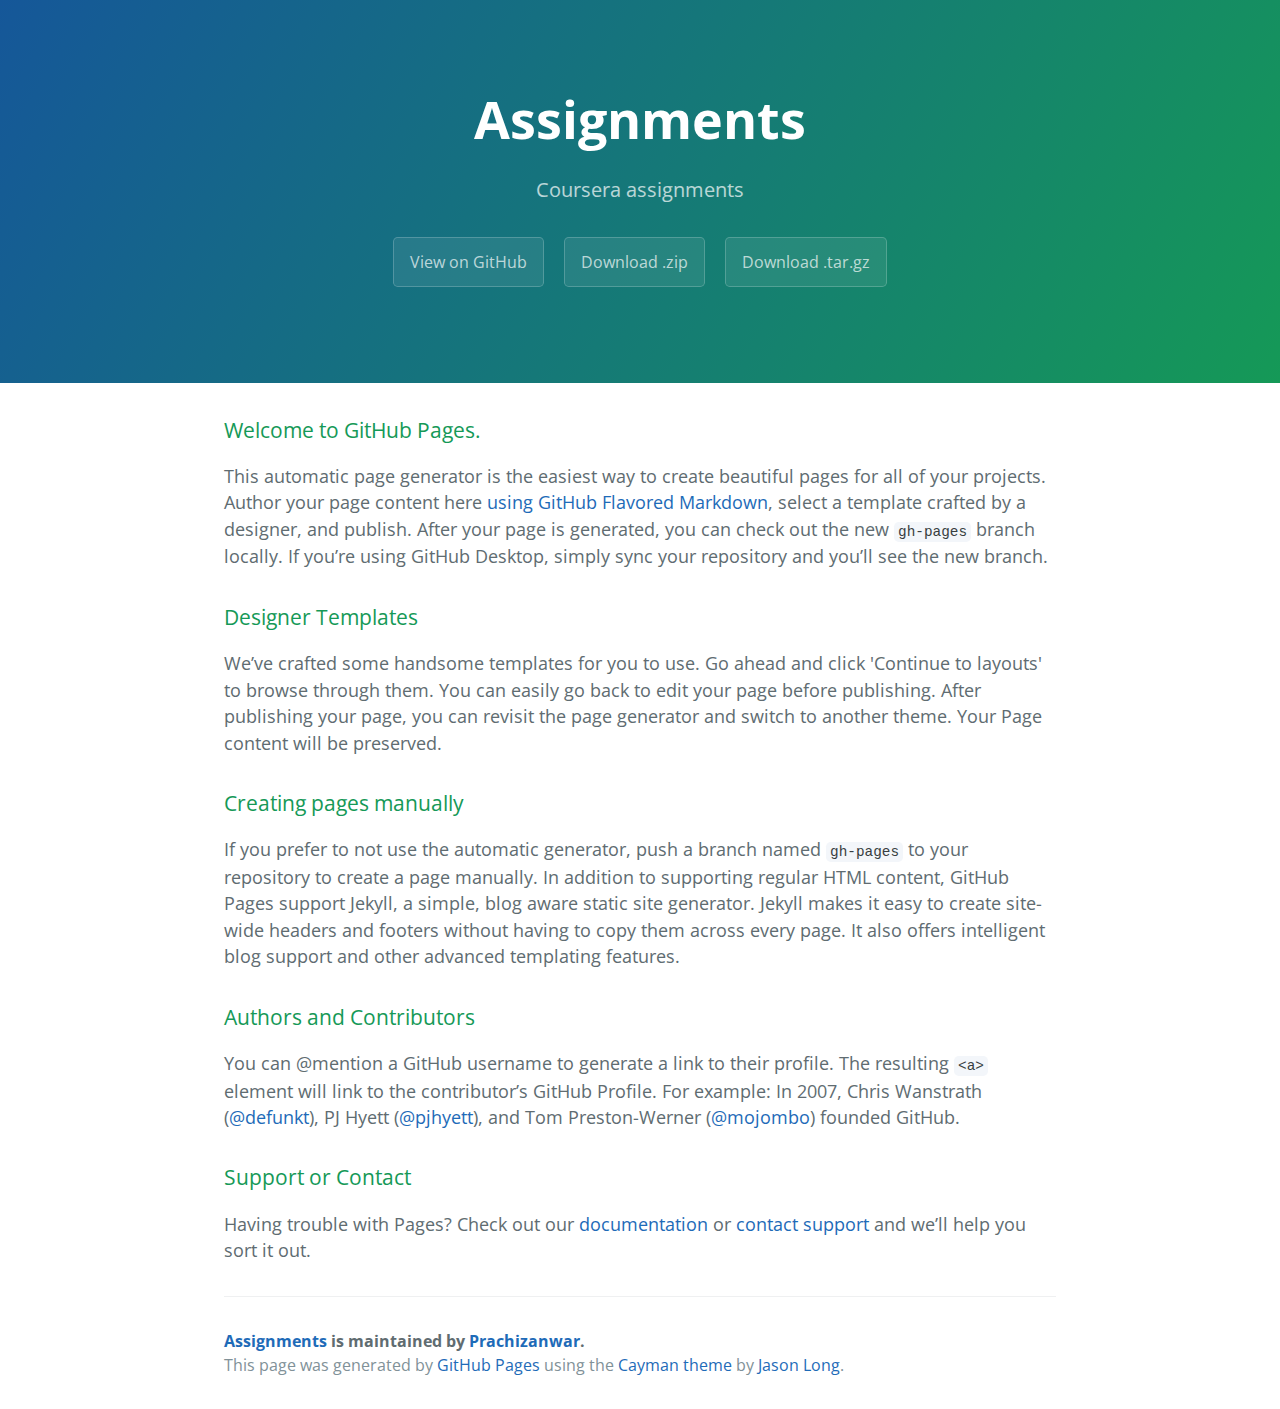
==== index.html @ ec3ff778 "Create gh-pages branch via GitHub" ====
<!DOCTYPE html>
<html lang="en-us">
  <head>
    <meta charset="UTF-8">
    <title>Assignments by Prachizanwar</title>
    <meta name="viewport" content="width=device-width, initial-scale=1">
    <link rel="stylesheet" type="text/css" href="stylesheets/normalize.css" media="screen">
    <link href='https://fonts.googleapis.com/css?family=Open+Sans:400,700' rel='stylesheet' type='text/css'>
    <link rel="stylesheet" type="text/css" href="stylesheets/stylesheet.css" media="screen">
    <link rel="stylesheet" type="text/css" href="stylesheets/github-light.css" media="screen">
  </head>
  <body>
    <section class="page-header">
      <h1 class="project-name">Assignments</h1>
      <h2 class="project-tagline">Coursera assignments</h2>
      <a href="https://github.com/Prachizanwar/Assignments" class="btn">View on GitHub</a>
      <a href="https://github.com/Prachizanwar/Assignments/zipball/master" class="btn">Download .zip</a>
      <a href="https://github.com/Prachizanwar/Assignments/tarball/master" class="btn">Download .tar.gz</a>
    </section>

    <section class="main-content">
      <h3>
<a id="welcome-to-github-pages" class="anchor" href="#welcome-to-github-pages" aria-hidden="true"><span aria-hidden="true" class="octicon octicon-link"></span></a>Welcome to GitHub Pages.</h3>

<p>This automatic page generator is the easiest way to create beautiful pages for all of your projects. Author your page content here <a href="https://guides.github.com/features/mastering-markdown/">using GitHub Flavored Markdown</a>, select a template crafted by a designer, and publish. After your page is generated, you can check out the new <code>gh-pages</code> branch locally. If you’re using GitHub Desktop, simply sync your repository and you’ll see the new branch.</p>

<h3>
<a id="designer-templates" class="anchor" href="#designer-templates" aria-hidden="true"><span aria-hidden="true" class="octicon octicon-link"></span></a>Designer Templates</h3>

<p>We’ve crafted some handsome templates for you to use. Go ahead and click 'Continue to layouts' to browse through them. You can easily go back to edit your page before publishing. After publishing your page, you can revisit the page generator and switch to another theme. Your Page content will be preserved.</p>

<h3>
<a id="creating-pages-manually" class="anchor" href="#creating-pages-manually" aria-hidden="true"><span aria-hidden="true" class="octicon octicon-link"></span></a>Creating pages manually</h3>

<p>If you prefer to not use the automatic generator, push a branch named <code>gh-pages</code> to your repository to create a page manually. In addition to supporting regular HTML content, GitHub Pages support Jekyll, a simple, blog aware static site generator. Jekyll makes it easy to create site-wide headers and footers without having to copy them across every page. It also offers intelligent blog support and other advanced templating features.</p>

<h3>
<a id="authors-and-contributors" class="anchor" href="#authors-and-contributors" aria-hidden="true"><span aria-hidden="true" class="octicon octicon-link"></span></a>Authors and Contributors</h3>

<p>You can @mention a GitHub username to generate a link to their profile. The resulting <code>&lt;a&gt;</code> element will link to the contributor’s GitHub Profile. For example: In 2007, Chris Wanstrath (<a href="https://github.com/defunkt" class="user-mention">@defunkt</a>), PJ Hyett (<a href="https://github.com/pjhyett" class="user-mention">@pjhyett</a>), and Tom Preston-Werner (<a href="https://github.com/mojombo" class="user-mention">@mojombo</a>) founded GitHub.</p>

<h3>
<a id="support-or-contact" class="anchor" href="#support-or-contact" aria-hidden="true"><span aria-hidden="true" class="octicon octicon-link"></span></a>Support or Contact</h3>

<p>Having trouble with Pages? Check out our <a href="https://help.github.com/pages">documentation</a> or <a href="https://github.com/contact">contact support</a> and we’ll help you sort it out.</p>

      <footer class="site-footer">
        <span class="site-footer-owner"><a href="https://github.com/Prachizanwar/Assignments">Assignments</a> is maintained by <a href="https://github.com/Prachizanwar">Prachizanwar</a>.</span>

        <span class="site-footer-credits">This page was generated by <a href="https://pages.github.com">GitHub Pages</a> using the <a href="https://github.com/jasonlong/cayman-theme">Cayman theme</a> by <a href="https://twitter.com/jasonlong">Jason Long</a>.</span>
      </footer>

    </section>

  
  </body>
</html>
---- stylesheets/stylesheet.css ----
* {
  box-sizing: border-box; }

body {
  padding: 0;
  margin: 0;
  font-family: "Open Sans", "Helvetica Neue", Helvetica, Arial, sans-serif;
  font-size: 16px;
  line-height: 1.5;
  color: #606c71; }

a {
  color: #1e6bb8;
  text-decoration: none; }
  a:hover {
    text-decoration: underline; }

.btn {
  display: inline-block;
  margin-bottom: 1rem;
  color: rgba(255, 255, 255, 0.7);
  background-color: rgba(255, 255, 255, 0.08);
  border-color: rgba(255, 255, 255, 0.2);
  border-style: solid;
  border-width: 1px;
  border-radius: 0.3rem;
  transition: color 0.2s, background-color 0.2s, border-color 0.2s; }
  .btn + .btn {
    margin-left: 1rem; }

.btn:hover {
  color: rgba(255, 255, 255, 0.8);
  text-decoration: none;
  background-color: rgba(255, 255, 255, 0.2);
  border-color: rgba(255, 255, 255, 0.3); }

@media screen and (min-width: 64em) {
  .btn {
    padding: 0.75rem 1rem; } }

@media screen and (min-width: 42em) and (max-width: 64em) {
  .btn {
    padding: 0.6rem 0.9rem;
    font-size: 0.9rem; } }

@media screen and (max-width: 42em) {
  .btn {
    display: block;
    width: 100%;
    padding: 0.75rem;
    font-size: 0.9rem; }
    .btn + .btn {
      margin-top: 1rem;
      margin-left: 0; } }

.page-header {
  color: #fff;
  text-align: center;
  background-color: #159957;
  background-image: linear-gradient(120deg, #155799, #159957); }

@media screen and (min-width: 64em) {
  .page-header {
    padding: 5rem 6rem; } }

@media screen and (min-width: 42em) and (max-width: 64em) {
  .page-header {
    padding: 3rem 4rem; } }

@media screen and (max-width: 42em) {
  .page-header {
    padding: 2rem 1rem; } }

.project-name {
  margin-top: 0;
  margin-bottom: 0.1rem; }

@media screen and (min-width: 64em) {
  .project-name {
    font-size: 3.25rem; } }

@media screen and (min-width: 42em) and (max-width: 64em) {
  .project-name {
    font-size: 2.25rem; } }

@media screen and (max-width: 42em) {
  .project-name {
    font-size: 1.75rem; } }

.project-tagline {
  margin-bottom: 2rem;
  font-weight: normal;
  opacity: 0.7; }

@media screen and (min-width: 64em) {
  .project-tagline {
    font-size: 1.25rem; } }

@media screen and (min-width: 42em) and (max-width: 64em) {
  .project-tagline {
    font-size: 1.15rem; } }

@media screen and (max-width: 42em) {
  .project-tagline {
    font-size: 1rem; } }

.main-content :first-child {
  margin-top: 0; }
.main-content img {
  max-width: 100%; }
.main-content h1, .main-content h2, .main-content h3, .main-content h4, .main-content h5, .main-content h6 {
  margin-top: 2rem;
  margin-bottom: 1rem;
  font-weight: normal;
  color: #159957; }
.main-content p {
  margin-bottom: 1em; }
.main-content code {
  padding: 2px 4px;
  font-family: Consolas, "Liberation Mono", Menlo, Courier, monospace;
  font-size: 0.9rem;
  color: #383e41;
  background-color: #f3f6fa;
  border-radius: 0.3rem; }
.main-content pre {
  padding: 0.8rem;
  margin-top: 0;
  margin-bottom: 1rem;
  font: 1rem Consolas, "Liberation Mono", Menlo, Courier, monospace;
  color: #567482;
  word-wrap: normal;
  background-color: #f3f6fa;
  border: solid 1px #dce6f0;
  border-radius: 0.3rem; }
  .main-content pre > code {
    padding: 0;
    margin: 0;
    font-size: 0.9rem;
    color: #567482;
    word-break: normal;
    white-space: pre;
    background: transparent;
    border: 0; }
.main-content .highlight {
  margin-bottom: 1rem; }
  .main-content .highlight pre {
    margin-bottom: 0;
    word-break: normal; }
.main-content .highlight pre, .main-content pre {
  padding: 0.8rem;
  overflow: auto;
  font-size: 0.9rem;
  line-height: 1.45;
  border-radius: 0.3rem; }
.main-content pre code, .main-content pre tt {
  display: inline;
  max-width: initial;
  padding: 0;
  margin: 0;
  overflow: initial;
  line-height: inherit;
  word-wrap: normal;
  background-color: transparent;
  border: 0; }
  .main-content pre code:before, .main-content pre code:after, .main-content pre tt:before, .main-content pre tt:after {
    content: normal; }
.main-content ul, .main-content ol {
  margin-top: 0; }
.main-content blockquote {
  padding: 0 1rem;
  margin-left: 0;
  color: #819198;
  border-left: 0.3rem solid #dce6f0; }
  .main-content blockquote > :first-child {
    margin-top: 0; }
  .main-content blockquote > :last-child {
    margin-bottom: 0; }
.main-content table {
  display: block;
  width: 100%;
  overflow: auto;
  word-break: normal;
  word-break: keep-all; }
  .main-content table th {
    font-weight: bold; }
  .main-content table th, .main-content table td {
    padding: 0.5rem 1rem;
    border: 1px solid #e9ebec; }
.main-content dl {
  padding: 0; }
  .main-content dl dt {
    padding: 0;
    margin-top: 1rem;
    font-size: 1rem;
    font-weight: bold; }
  .main-content dl dd {
    padding: 0;
    margin-bottom: 1rem; }
.main-content hr {
  height: 2px;
  padding: 0;
  margin: 1rem 0;
  background-color: #eff0f1;
  border: 0; }

@media screen and (min-width: 64em) {
  .main-content {
    max-width: 64rem;
    padding: 2rem 6rem;
    margin: 0 auto;
    font-size: 1.1rem; } }

@media screen and (min-width: 42em) and (max-width: 64em) {
  .main-content {
    padding: 2rem 4rem;
    font-size: 1.1rem; } }

@media screen and (max-width: 42em) {
  .main-content {
    padding: 2rem 1rem;
    font-size: 1rem; } }

.site-footer {
  padding-top: 2rem;
  margin-top: 2rem;
  border-top: solid 1px #eff0f1; }

.site-footer-owner {
  display: block;
  font-weight: bold; }

.site-footer-credits {
  color: #819198; }

@media screen and (min-width: 64em) {
  .site-footer {
    font-size: 1rem; } }

@media screen and (min-width: 42em) and (max-width: 64em) {
  .site-footer {
    font-size: 1rem; } }

@media screen and (max-width: 42em) {
  .site-footer {
    font-size: 0.9rem; } }
---- stylesheets/github-light.css ----
/*
The MIT License (MIT)

Copyright (c) 2016 GitHub, Inc.

Permission is hereby granted, free of charge, to any person obtaining a copy
of this software and associated documentation files (the "Software"), to deal
in the Software without restriction, including without limitation the rights
to use, copy, modify, merge, publish, distribute, sublicense, and/or sell
copies of the Software, and to permit persons to whom the Software is
furnished to do so, subject to the following conditions:

The above copyright notice and this permission notice shall be included in all
copies or substantial portions of the Software.

THE SOFTWARE IS PROVIDED "AS IS", WITHOUT WARRANTY OF ANY KIND, EXPRESS OR
IMPLIED, INCLUDING BUT NOT LIMITED TO THE WARRANTIES OF MERCHANTABILITY,
FITNESS FOR A PARTICULAR PURPOSE AND NONINFRINGEMENT. IN NO EVENT SHALL THE
AUTHORS OR COPYRIGHT HOLDERS BE LIABLE FOR ANY CLAIM, DAMAGES OR OTHER
LIABILITY, WHETHER IN AN ACTION OF CONTRACT, TORT OR OTHERWISE, ARISING FROM,
OUT OF OR IN CONNECTION WITH THE SOFTWARE OR THE USE OR OTHER DEALINGS IN THE
SOFTWARE.

*/

.pl-c /* comment */ {
  color: #969896;
}

.pl-c1 /* constant, variable.other.constant, support, meta.property-name, support.constant, support.variable, meta.module-reference, markup.raw, meta.diff.header */,
.pl-s .pl-v /* string variable */ {
  color: #0086b3;
}

.pl-e /* entity */,
.pl-en /* entity.name */ {
  color: #795da3;
}

.pl-smi /* variable.parameter.function, storage.modifier.package, storage.modifier.import, storage.type.java, variable.other */,
.pl-s .pl-s1 /* string source */ {
  color: #333;
}

.pl-ent /* entity.name.tag */ {
  color: #63a35c;
}

.pl-k /* keyword, storage, storage.type */ {
  color: #a71d5d;
}

.pl-s /* string */,
.pl-pds /* punctuation.definition.string, string.regexp.character-class */,
.pl-s .pl-pse .pl-s1 /* string punctuation.section.embedded source */,
.pl-sr /* string.regexp */,
.pl-sr .pl-cce /* string.regexp constant.character.escape */,
.pl-sr .pl-sre /* string.regexp source.ruby.embedded */,
.pl-sr .pl-sra /* string.regexp string.regexp.arbitrary-repitition */ {
  color: #183691;
}

.pl-v /* variable */ {
  color: #ed6a43;
}

.pl-id /* invalid.deprecated */ {
  color: #b52a1d;
}

.pl-ii /* invalid.illegal */ {
  color: #f8f8f8;
  background-color: #b52a1d;
}

.pl-sr .pl-cce /* string.regexp constant.character.escape */ {
  font-weight: bold;
  color: #63a35c;
}

.pl-ml /* markup.list */ {
  color: #693a17;
}

.pl-mh /* markup.heading */,
.pl-mh .pl-en /* markup.heading entity.name */,
.pl-ms /* meta.separator */ {
  font-weight: bold;
  color: #1d3e81;
}

.pl-mq /* markup.quote */ {
  color: #008080;
}

.pl-mi /* markup.italic */ {
  font-style: italic;
  color: #333;
}

.pl-mb /* markup.bold */ {
  font-weight: bold;
  color: #333;
}

.pl-md /* markup.deleted, meta.diff.header.from-file */ {
  color: #bd2c00;
  background-color: #ffecec;
}

.pl-mi1 /* markup.inserted, meta.diff.header.to-file */ {
  color: #55a532;
  background-color: #eaffea;
}

.pl-mdr /* meta.diff.range */ {
  font-weight: bold;
  color: #795da3;
}

.pl-mo /* meta.output */ {
  color: #1d3e81;
}
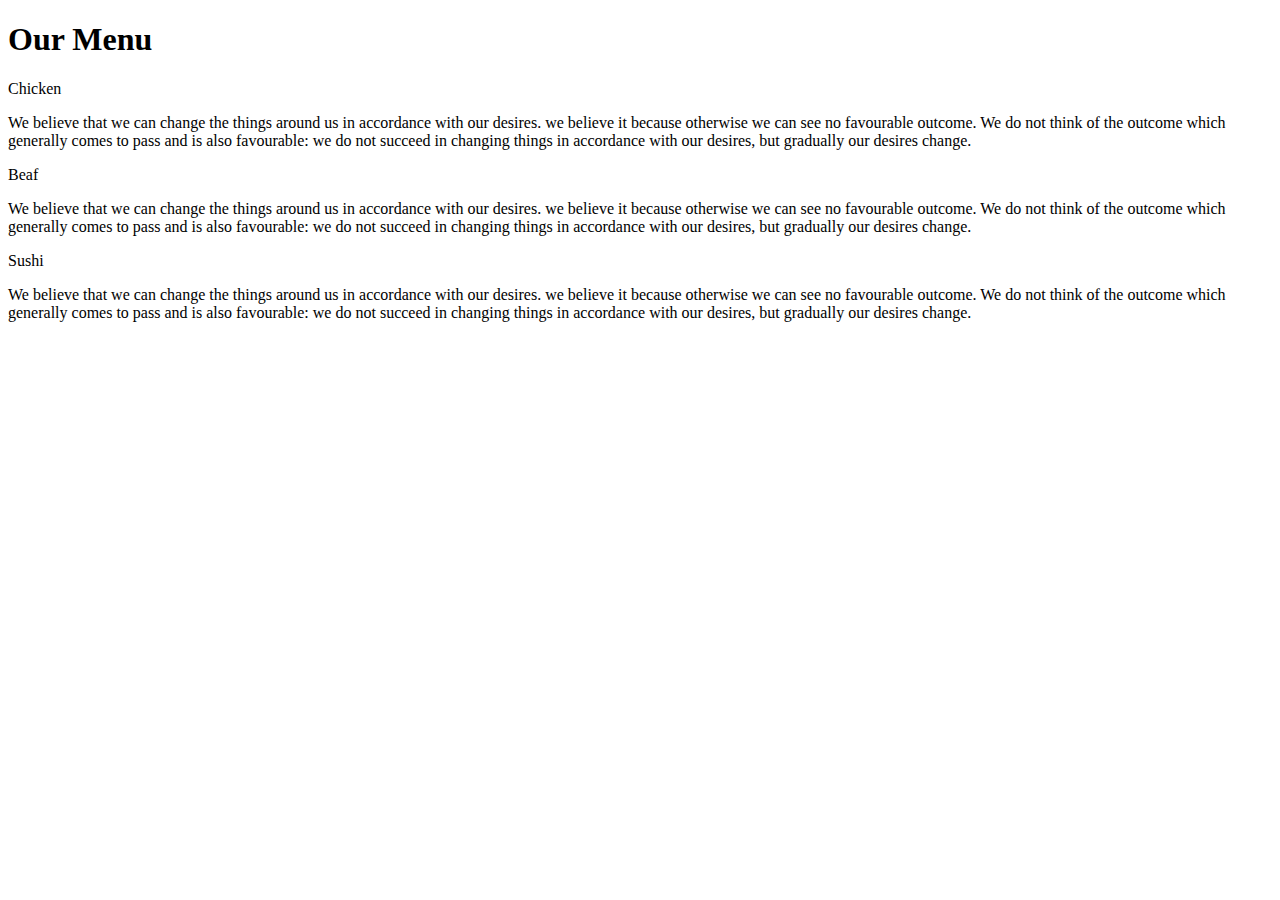
==== commit ba6f5666: "Update index.html" ====
--- a/index.html
+++ b/index.html
@@ -1,57 +1,36 @@
-<!DOCTYPE html>
-<html lang="en-us">
+<!doctype html>
+<html lang="en">
   <head>
-    <meta charset="UTF-8">
-    <title>Assignments by Prachizanwar</title>
-    <meta name="viewport" content="width=device-width, initial-scale=1">
-    <link rel="stylesheet" type="text/css" href="stylesheets/normalize.css" media="screen">
-    <link href='https://fonts.googleapis.com/css?family=Open+Sans:400,700' rel='stylesheet' type='text/css'>
-    <link rel="stylesheet" type="text/css" href="stylesheets/stylesheet.css" media="screen">
-    <link rel="stylesheet" type="text/css" href="stylesheets/github-light.css" media="screen">
+   <title>Assignment Solution to module 2</title>
+   <meta charset="utf-8">
+   <meta name="viewport" content="width=device-width, initial-scale=1">
   </head>
   <body>
-    <section class="page-header">
-      <h1 class="project-name">Assignments</h1>
-      <h2 class="project-tagline">Coursera assignments</h2>
-      <a href="https://github.com/Prachizanwar/Assignments" class="btn">View on GitHub</a>
-      <a href="https://github.com/Prachizanwar/Assignments/zipball/master" class="btn">Download .zip</a>
-      <a href="https://github.com/Prachizanwar/Assignments/tarball/master" class="btn">Download .tar.gz</a>
-    </section>
+  <h1>Our Menu</h1>
+  <div class="row">
+	<div class=" container col-lg-4 col-md-6 col-sm-12"> 
+		<section>
+		<div id="chicken"> Chicken </div>
+		<p id="content">We believe that we can change the things around us in accordance with our desires. we believe it because otherwise we can see no favourable outcome. We do not think of the outcome which generally comes to pass and is also favourable: we do not succeed in changing things in accordance with our desires, but gradually our desires change.</p>
+		</section>
+		</div>
+  
 
-    <section class="main-content">
-      <h3>
-<a id="welcome-to-github-pages" class="anchor" href="#welcome-to-github-pages" aria-hidden="true"><span aria-hidden="true" class="octicon octicon-link"></span></a>Welcome to GitHub Pages.</h3>
-
-<p>This automatic page generator is the easiest way to create beautiful pages for all of your projects. Author your page content here <a href="https://guides.github.com/features/mastering-markdown/">using GitHub Flavored Markdown</a>, select a template crafted by a designer, and publish. After your page is generated, you can check out the new <code>gh-pages</code> branch locally. If you’re using GitHub Desktop, simply sync your repository and you’ll see the new branch.</p>
-
-<h3>
-<a id="designer-templates" class="anchor" href="#designer-templates" aria-hidden="true"><span aria-hidden="true" class="octicon octicon-link"></span></a>Designer Templates</h3>
-
-<p>We’ve crafted some handsome templates for you to use. Go ahead and click 'Continue to layouts' to browse through them. You can easily go back to edit your page before publishing. After publishing your page, you can revisit the page generator and switch to another theme. Your Page content will be preserved.</p>
-
-<h3>
-<a id="creating-pages-manually" class="anchor" href="#creating-pages-manually" aria-hidden="true"><span aria-hidden="true" class="octicon octicon-link"></span></a>Creating pages manually</h3>
-
-<p>If you prefer to not use the automatic generator, push a branch named <code>gh-pages</code> to your repository to create a page manually. In addition to supporting regular HTML content, GitHub Pages support Jekyll, a simple, blog aware static site generator. Jekyll makes it easy to create site-wide headers and footers without having to copy them across every page. It also offers intelligent blog support and other advanced templating features.</p>
-
-<h3>
-<a id="authors-and-contributors" class="anchor" href="#authors-and-contributors" aria-hidden="true"><span aria-hidden="true" class="octicon octicon-link"></span></a>Authors and Contributors</h3>
-
-<p>You can @mention a GitHub username to generate a link to their profile. The resulting <code>&lt;a&gt;</code> element will link to the contributor’s GitHub Profile. For example: In 2007, Chris Wanstrath (<a href="https://github.com/defunkt" class="user-mention">@defunkt</a>), PJ Hyett (<a href="https://github.com/pjhyett" class="user-mention">@pjhyett</a>), and Tom Preston-Werner (<a href="https://github.com/mojombo" class="user-mention">@mojombo</a>) founded GitHub.</p>
-
-<h3>
-<a id="support-or-contact" class="anchor" href="#support-or-contact" aria-hidden="true"><span aria-hidden="true" class="octicon octicon-link"></span></a>Support or Contact</h3>
-
-<p>Having trouble with Pages? Check out our <a href="https://help.github.com/pages">documentation</a> or <a href="https://github.com/contact">contact support</a> and we’ll help you sort it out.</p>
-
-      <footer class="site-footer">
-        <span class="site-footer-owner"><a href="https://github.com/Prachizanwar/Assignments">Assignments</a> is maintained by <a href="https://github.com/Prachizanwar">Prachizanwar</a>.</span>
-
-        <span class="site-footer-credits">This page was generated by <a href="https://pages.github.com">GitHub Pages</a> using the <a href="https://github.com/jasonlong/cayman-theme">Cayman theme</a> by <a href="https://twitter.com/jasonlong">Jason Long</a>.</span>
-      </footer>
-
-    </section>
-
+	<div class=" container col-lg-4 col-md-6 col-sm-12"> 
+		<section>
+		<div id="beaf"> Beaf </div>
+		<p id="content">We believe that we can change the things around us in accordance with our desires. we believe it because otherwise we can see no favourable outcome. We do not think of the outcome which generally comes to pass and is also favourable: we do not succeed in changing things in accordance with our desires, but gradually our desires change.</p>
+		</section>
+		</div>
   
+  
+  
+	<div class=" container col-lg-4 col-md-12 col-sm-12"> 
+		<section>
+		<div id="sushi"> Sushi </div>
+		<p id="content">We believe that we can change the things around us in accordance with our desires. we believe it because otherwise we can see no favourable outcome. We do not think of the outcome which generally comes to pass and is also favourable: we do not succeed in changing things in accordance with our desires, but gradually our desires change.</p>
+		</section>
+		</div>
+  </div>
   </body>
-</html>
+  </html>
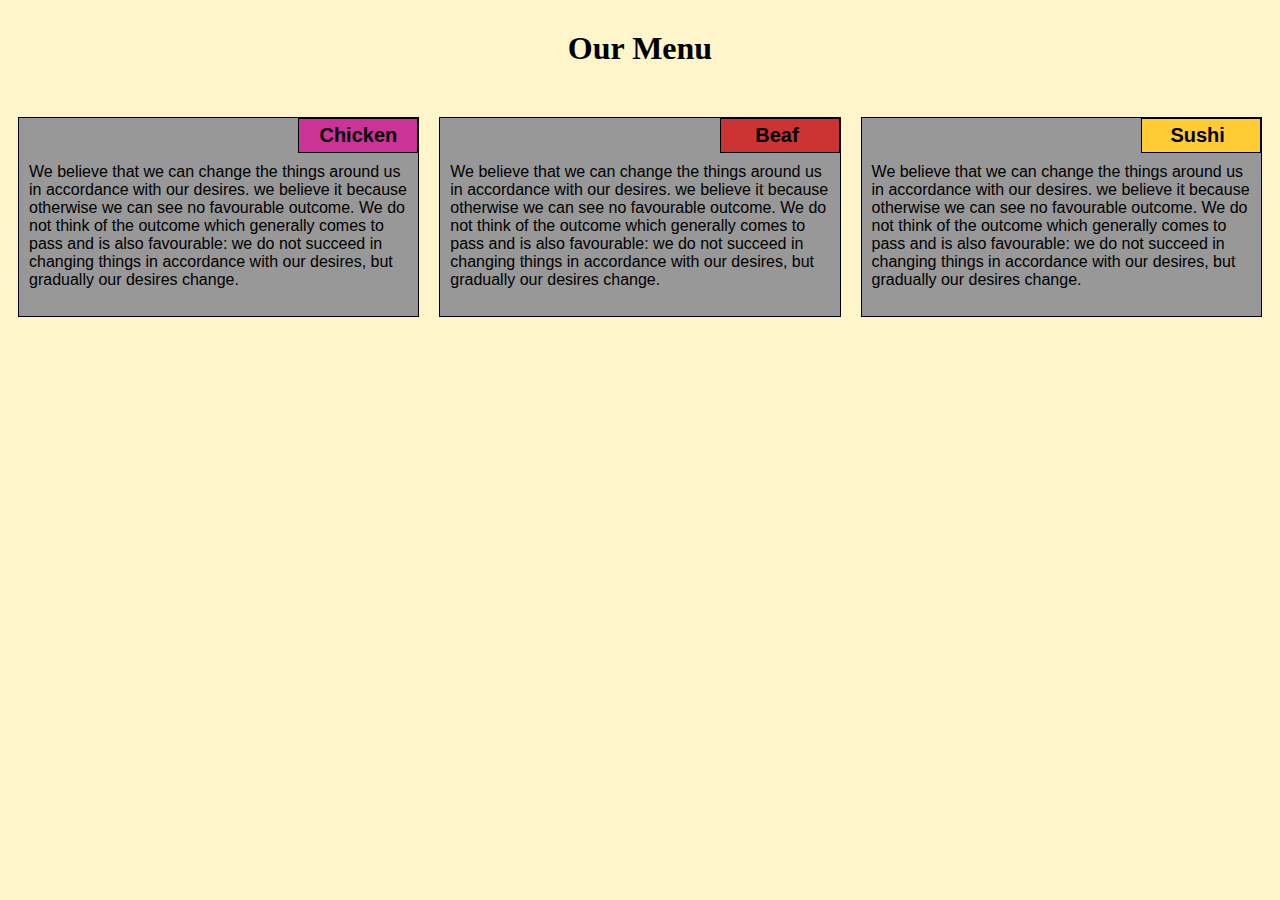
==== commit b1f4c88a: "Update index.html" ====
--- a/index.html
+++ b/index.html
@@ -4,6 +4,7 @@
    <title>Assignment Solution to module 2</title>
    <meta charset="utf-8">
    <meta name="viewport" content="width=device-width, initial-scale=1">
+   <link rel="stylesheet" type="text/css" href="stylesheets/style.css">
   </head>
   <body>
   <h1>Our Menu</h1>
--- a/stylesheets/style.css
+++ b/stylesheets/style.css
@@ -0,0 +1,214 @@
+ *{
+  box-sizing: border-box;
+  }
+  body{
+  background-color: #FEF5CA;
+  }
+  h1{
+  margin-bottom: 30px;
+  margin-top: 30px;
+  text-align: center;
+  color: black;
+  }
+  
+ p{
+	margin:0;
+	padding: 10px;
+  }
+  .container{
+  border:none;
+  margin-left:auto;
+  margin-right:auto;
+  margin-top:10px;
+  margin-bottom:10px;
+  padding:10px;
+  }
+  
+  section{
+  border:1px solid black;
+  background-color: #989898;
+  width:100%;
+  height:200px;
+  font-family: Helvetica;
+  olor: black;
+  position: relative;
+  overflow: auto;
+  }
+  #chicken {
+	border: 1px solid black;
+	text-align: right;
+	width: 30%;
+	margin-left: 70%;
+	font-family: Georgia,sans-serif;
+	font-weight: bold;
+	font-size: 125%;
+	margin-bottom: 0;
+	margin-top: 0;
+	padding: 5px 20px 5px 5px;
+	background-color: #CC3399;
+}
+#beaf {
+	border: 1px solid black;
+	text-align: right;
+	width: 30%;
+	margin-left: 70%;
+	font-family: Georgia,sans-serif;
+	font-weight: bold;
+	font-size: 125%;
+	margin-bottom: 0;
+	margin-top: 0;
+	background-color: #CC3333;
+	padding: 5px 40px 5px 5px;
+	
+	
+}
+#sushi {
+	border: 1px solid black;
+	text-align: right;
+	width: 30%;
+	margin-left: 70%;
+	font-family: Georgia,sans-serif;
+	font-weight: bold;
+	font-size: 125%;
+	margin-bottom: 0;
+	margin-top: 0;
+	padding: 5px 35px 5px 5px;
+	background-color: #FFCC33;
+}
+ .row {
+ width: 100%;
+ }
+
+@media (min-width: 992px) {
+  .col-lg-1, .col-lg-2, .col-lg-3, .col-lg-4, .col-lg-5, .col-lg-6, .col-lg-7, .col-lg-8, .col-lg-9, .col-lg-10, .col-lg-11, .col-lg-12
+  {
+    float: left;
+   
+  }
+  .col-lg-1 {
+    width: 8.33%;
+  }
+  .col-lg-2 {
+    width: 16.66%;
+  }
+  .col-lg-3  {
+    width: 25%;
+  }
+  .col-lg-4 {
+    width: 33.33%;
+  }
+  .col-lg-5  {
+    width: 41.66%;
+  }
+  .col-lg-6 {
+    width: 50%;
+  }
+  .col-lg-7 {
+    width: 58.33%;
+  }
+  .col-lg-8  {
+    width: 66.66%;
+  }
+  .col-lg-9 {
+    width: 74.99%;
+  }
+  .col-lg-10  {
+    width: 83.33%;
+  }
+  .col-lg-11  {
+    width: 91.66%;
+  }
+  .col-lg-12  {
+    width: 100%;
+  }
+}
+  
+  @media (min-width: 768px) and (max-width: 991px) {
+  .col-md-1, .col-md-2, .col-md-3, .col-md-4, .col-md-5, .col-md-6, .col-md-7, .col-md-8, .col-md-9, .col-md-10, .col-md-11, .col-md-12 {
+    float: left;
+	.row:nth-child(3){
+  clear:left;
+  width:100%;
+  }
+	}
+  
+  .col-md-1 {
+    width: 8.33%;
+  }
+  .col-md-2 {
+    width: 16.66%;
+  }
+  .col-md-3 {
+    width: 25%;
+  }
+  .col-md-4 {
+    width: 33.33%;
+  }
+  .col-md-5 {
+    width: 41.66%;
+  }
+  .col-md-6 {
+    width: 50%;
+  }
+  .col-md-7 {
+    width: 58.33%;
+  }
+  .col-md-8 {
+    width: 66.66%;
+  }
+  .col-md-9 {
+    width: 74.99%;
+  }
+  .col-md-10 {
+    width: 83.33%;
+  }
+  .col-md-11 {
+    width: 91.66%;
+  }
+  .col-md-12 {
+    width: 100%;
+  }
+}
+  
+@media (max-width: 767px) {
+  .col-sm-1, .col-sm-2, .col-sm-3, .col-sm-4, .col-sm-5, .col-sm-6, .col-sm-7, .col-sm-8, .col-sm-9, .col-sm-10, .col-sm-11, .col-sm-12 
+ {
+ float: left;
+ }
+  .col-sm-1 {
+    width: 8.33%;
+  }
+  .col-sm-2 {
+    width: 16.66%;
+  }
+  .col-sm-3 {
+    width: 25%;
+  }
+  .col-sm-4 {
+    width: 33.33%;
+  }
+  .col-sm-5 {
+    width: 41.66%;
+  }
+  .col-sm-6 {
+    width: 50%;
+  }
+  .col-sm-7 {
+    width: 58.33%;
+  }
+  .col-sm-8 {
+    width: 66.66%;
+  }
+  .col-sm-9 {
+    width: 74.99%;
+  }
+  .col-sm-10 {
+    width: 83.33%;
+  }
+  .col-sm-11 {
+    width: 91.66%;
+  }
+  .col-sm-12 {
+    width: 100%;
+  }
+}
